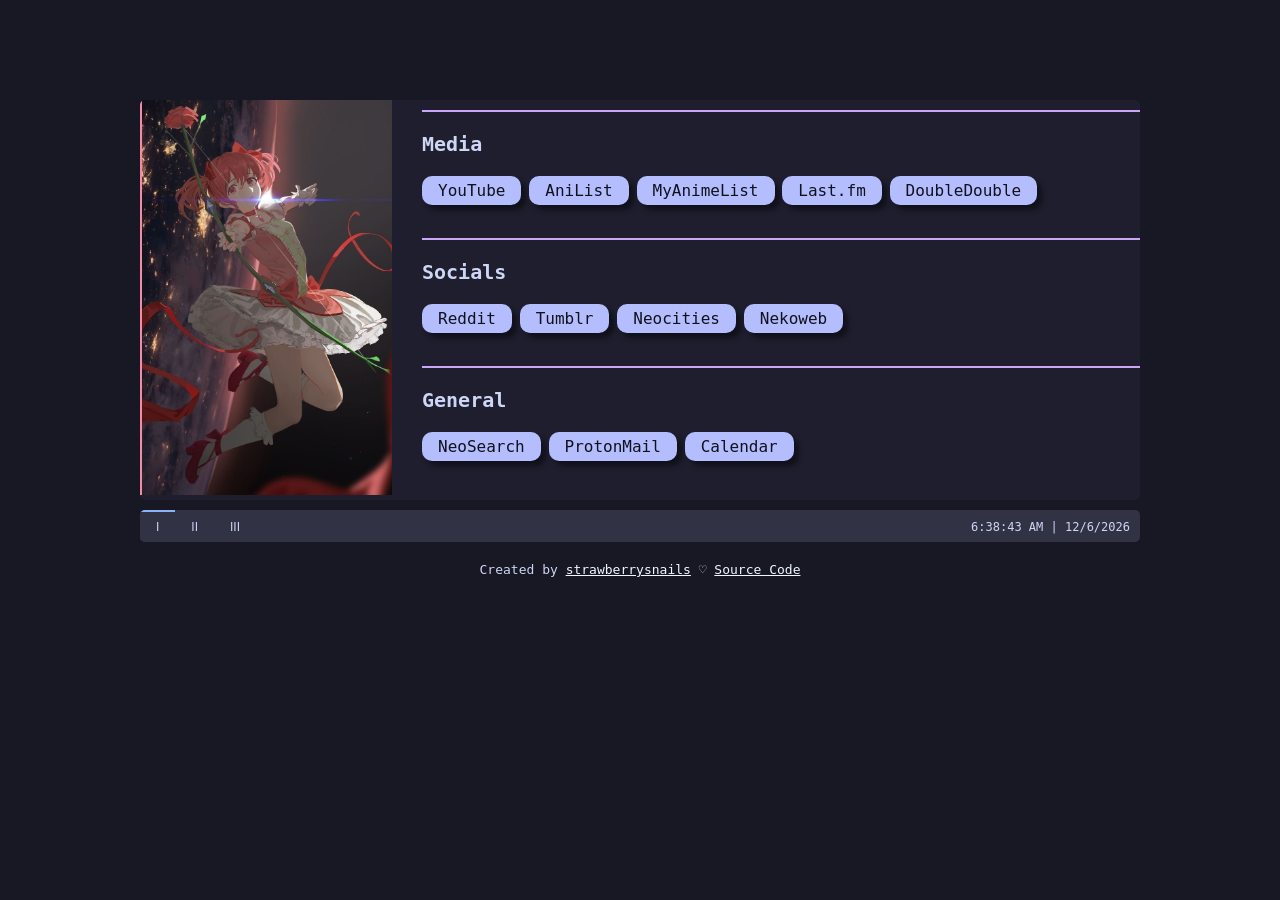
==== demo/index.html @ cbd57866 "demo page added" ====
<!doctype html>
<html lang="en">

<head>
  <meta charset="utf-8">
  <meta name="viewport" content="width=device-width, initial-scale=1">
  <title>TabTown Demo</title>
  <link rel="stylesheet" href="/styles.css">
   <link rel="stylesheet" href="https://cdn.jsdelivr.net/npm/bootstrap-icons@1.13.1/font/bootstrap-icons.min.css"> 
  <meta name="description" content="">
<style>

    footer{
        padding-top: 20px;
    }
    footer a{
        color:aliceblue;
    }

    footer a:hover{
        color: #f9e2af;
    }
</style>
</head>

<body>
<div id="settings">
  <h2>Settings</h2>
  <label>Page:
   <select id="settingsPageSelect">
  <option value="One">Page I</option>
  <option value="Two">Page II</option>
  <option value="Three">Page III</option>
</select>
  </label>
  <div id="settingsCategoryList"></div>
</div>
<main>

  <div class="inner">
    
  <div id="One" class="tabcontent">

</div>

<div id="Two" class="tabcontent">

</div>

<div id="Three" class="tabcontent">

</div>
    </div>
  
    <div class="tab">

<button class="tablinks active">I</button>
<button class="tablinks">II</button>
<button class="tablinks">III</button>
      <div id="info">info</div>
</div>

  </main>
  <footer style="text-align: center;">Created by <a href="https://strawberrysnails.github.io">strawberrysnails</a> &#9825; <a href="https://github.com/strawberrysnails/steam-widgets">Source Code</a></footer>
  <img id="cat" src="cat.png" alt="" />
  <script src="/demo/demo.js"></script>

</body>
</html>
---- styles.css ----
:root {
  --red: #f38ba8;
  --peach: #fab387;
  --yellow: #f9e2af;
  --green: #a6e3a1;
  --teal: #94e2d5;
  --blue: #89b4fa;
  --lavender: #b4befe;
  --pink: #f5c2e7;
  --mauve: #cba6f7;
  --rosewater: #f5e0dc;
  --text: #cdd6f4;
  --subtext1: #bac2de;
  --subtext0: #a6adc8;
  --overlay2: #9399b2;
  --surface2: #585b70;
  --surface1: #45475a;
  --surface0: #313244;
  --base: #1e1e2e;
  --mantle: #181825;
  --crust: #11111b;
}

body {
  background-color: var(--mantle);
  color: var(--text);
  font-family: monospace;
}

main {
  max-width: 1000px;
  margin: auto;
  margin-top: 100px;
}

.inner {
  display: flex;
  overflow-x: hidden;
  background-color: var(--base);
  border-radius: 5px;
  width: 1000px;
  height: 400px;
  margin-bottom: 10px;
  scroll-snap-type: x mandatory;
}

.tab {
  overflow: hidden;
  background-color: var(--surface0);
  border-radius: 5px;
  height: 2rem;
  display: flex;
}

.tab button {
  background-color: inherit;
  float: left;
  border: none;
  outline: none;
  cursor: pointer;
  padding: 8px 16px;
  transition: 0.3s;
  font-size: 12px;
  border-top: 2px solid transparent;
  color: var(--text);
}

.tab button:hover {
  background-color: var(--surface1);
  border-top: 2px solid var(--blue);
}

/* Create an active/current tablink class */
.tab button.active {
  border-top: 2px solid var(--blue);
}

.pages-container {
  display: flex;
  overflow-x: hidden;
  scroll-snap-type: x mandatory;
  width: 100vw;
}

.tabcontent {
  display: flex;
  flex-direction: row;
  min-width: 1000px;
  scroll-snap-align: start;
  overflow-y: hidden;
}

.page-image {
  width: 260px;
  height: 395px;
  margin-right: 20px;
  overflow-y: hidden;
  border-left: 2px solid var(--red);
}

.page-image img {
  width: 250px;
  height: 399px;
  object-fit: cover;
  overflow-y: hidden;
}

.image-placeholder {
  width: 260px;
  height: 399px;
  background-color: var(--surface1);
  display: flex;
  align-items: center;
  justify-content: center;
  color: var(--subtext0);
}

.page-categories {
  display: flex;
  flex-direction: column;
  gap: 5px;
  flex: 1;
}

#info {
  margin-left: auto;
  margin-right: 10px;
  padding-top: 10px;
  font-size: 12px;
}

#settings {
  position: fixed;
  top: 0;
  left: -400px;
  height: 100vh;
  width: 400px;
  background-color: var(--surface0);
  z-index: 998;
  transition: left ease-in-out 0.3s;
  padding: 20px;
  overflow-y: auto;
  box-sizing: border-box;
}

#settings.open {
  left: 0;
}

#settingsCategoryList{
  margin-top: 20px;
}

.settings-category{
  border: 1px #a6e3a1 solid;
  margin-bottom: 10px;
  padding: 10px;
}

body.settings-open main {
  margin-left: 270px;
  transition: margin ease-in-out 0.3s;
}

main {
  transition: margin ease-in-out 0.3s;
}

#cog {
  position: fixed;
  font-size: xx-large;
  transition: all ease-in-out 0.4s;
  top: 0;
  left: 20px;
  z-index: 999;
}

#cog:hover {
  cursor: pointer;
  color: #585b70;
}

.category {
  margin-top:10px;
  border-top: var(--mauve) 2px solid;
}

.category h3 {
  font-size: 20px;
}

.category ul {
  padding-bottom: 5px;
  padding-left: 0px;
}

.category li {
  display: inline-block;
  list-style-type: none;
}

.category li a {
  text-decoration: none;
  color: var(--crust);
  padding: 5px 1rem 5px 1rem;
  border-radius: 10px;
  background-color: #b4befe;
  font-size: 16px;
  transition: all ease-in-out 0.2s;
  display: inline-block;
  box-shadow: var(--crust) 5px 5px 5px;
}

.category li a:hover {
  transform: translateY(3px);
  background-color: var(--rosewater);
  box-shadow: 0px 0px 5px;
}

#cat {
  position: fixed;
  bottom: 0;
  right: 20px;
  z-index: 1;
  pointer-events: none;
}
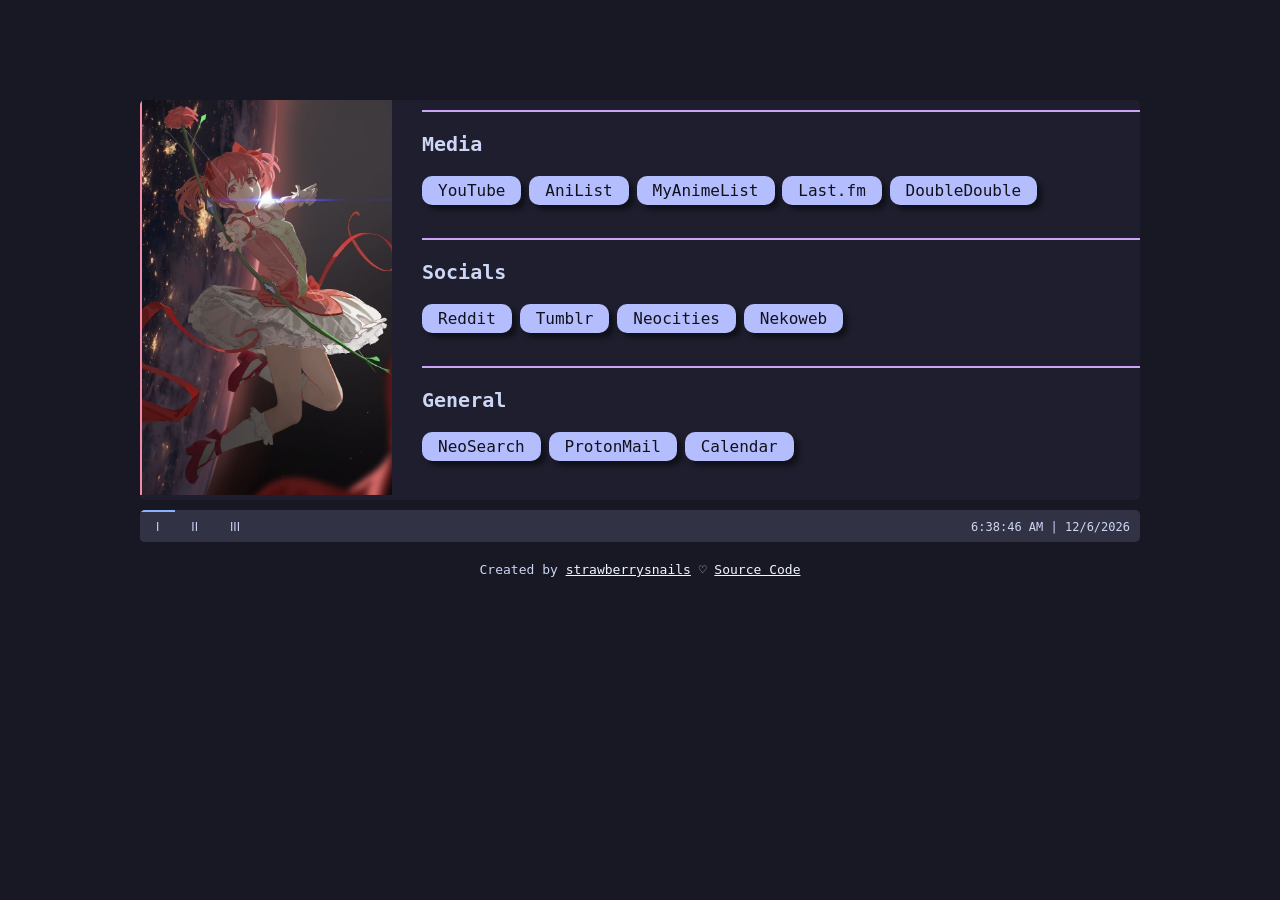
==== commit 0830dfd9: "demo pg" ====
--- a/demo/index.html
+++ b/demo/index.html
@@ -61,7 +61,7 @@
 </div>
 
   </main>
-  <footer style="text-align: center;">Created by <a href="https://strawberrysnails.github.io">strawberrysnails</a> &#9825; <a href="https://github.com/strawberrysnails/steam-widgets">Source Code</a></footer>
+  <footer style="text-align: center;">Created by <a href="https://strawberrysnails.github.io">strawberrysnails</a> &#9825; <a href="https://github.com/strawberrysnails/tab-town">Source Code</a></footer>
   <img id="cat" src="cat.png" alt="" />
   <script src="/demo/demo.js"></script>
 
